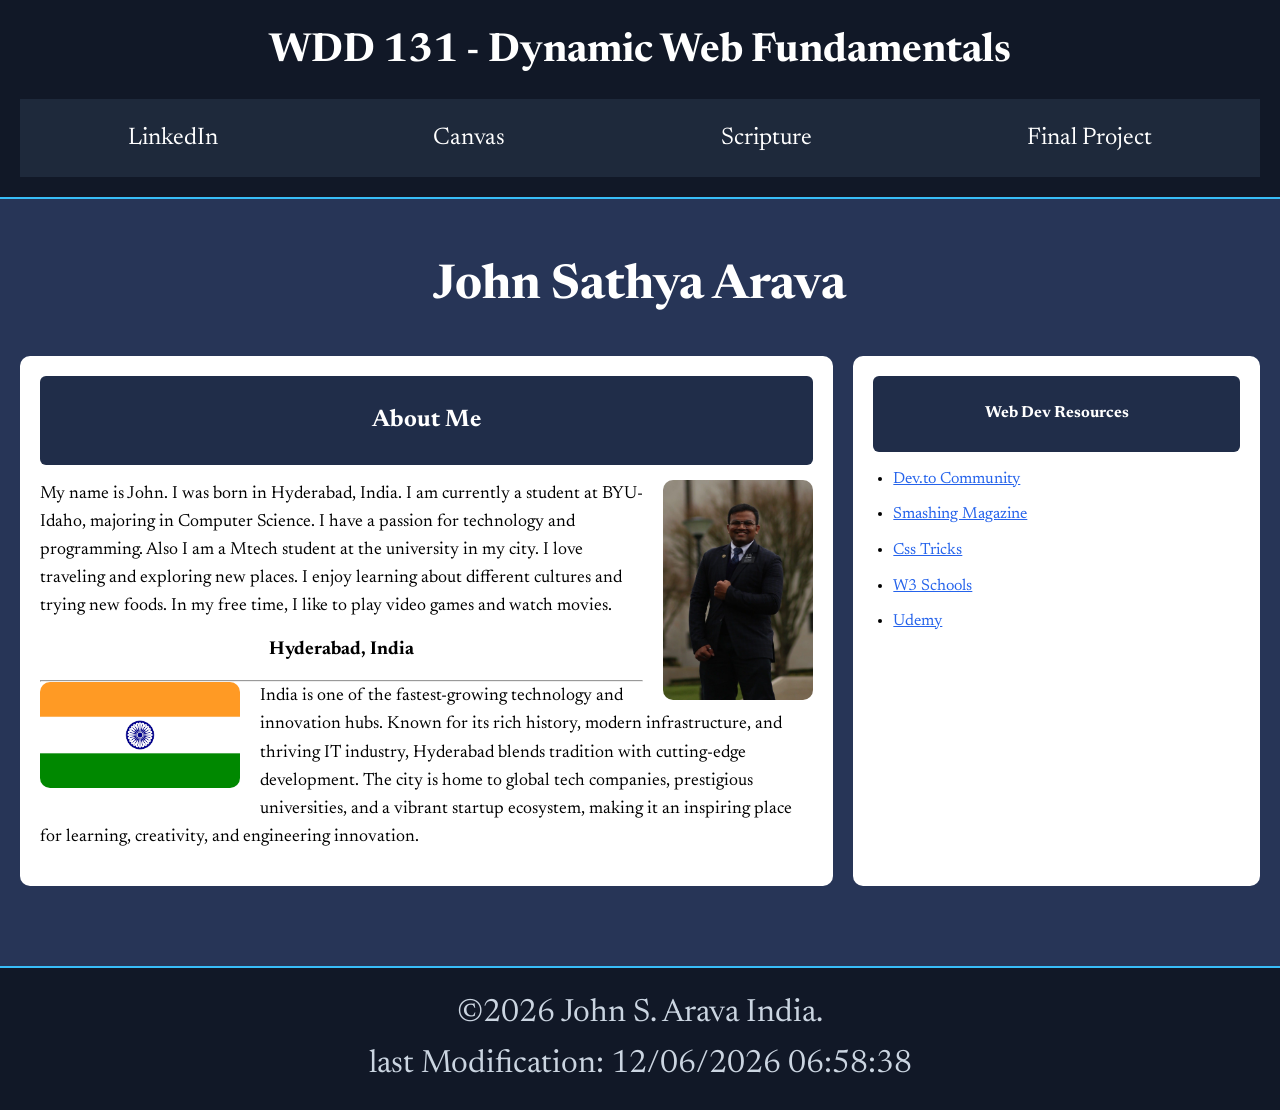
==== index.html @ 997e81eb "chane of file" ====
<!DOCTYPE html>
<html lang="en">
<head>
    <meta charset="UTF-8">
    <meta name="viewport" content="width=device-width, initial-scale=1.0">
    <title>WDD 131 - Dynamic Web Fundamentals - John Sathya Arava</title>
    <meta name="description" content="This is my personal webpage for WDD 131 - Dynamic Web Fundamentals class. It includes information about me, my background, and resources for web development.">
    <meta name="author" content="John Sathya Arava">


    <link rel="preconnect" href="https://fonts.googleapis.com">
    <link rel="preconnect" href="https://fonts.gstatic.com" crossorigin>

    <link href="https://fonts.googleapis.com/css2?family=Newsreader:wght@400;700&display=swap" rel="stylesheet">
    <link rel="icon" href="images/favico.png" type="image/png">
    <link rel="stylesheet" href="styles/base.css">
    <script src="scripts/getdates.js" defer></script>
</head>

<body>
    <header>
        <span id="course-title">WDD 131 - Dynamic Web Fundamentals</span>

        <nav>
        <a href="https://www.linkedin.com/in/john-sathya-arava-4390892a7" target="_blank">LinkedIn</a>
        <a href="https://byupw.instructure.com/profile" target="_blank">Canvas</a>
        <a href="https://www.churchofjesuschrist.org/study/scriptures/ot/jer/1?lang=eng" target="_blank">Scripture</a>
        <a href="#" target="_blank">Final Project</a>   
        </nav>
    </header>  

    <main>
        <h1 class="page-title"> John Sathya Arava</h1>

        <section class="card about-card">
            <div class="card-header">
                <h2>About Me</h2>
            </div>
            <div class="card-content">
                <img src="images/johnarava.jpg" alt="John S. Arava" class="right-image">
                <p>
                    My name is John. I was born in Hyderabad, India. 
                    I am currently a student at BYU-Idaho, majoring in Computer Science. I have a passion for technology and programming. 
                    Also I am a Mtech student at the university in my city.
                    I love traveling and exploring new places. I enjoy learning about different cultures and trying new foods.
                    In my free time, I like to play video games and watch movies.
                </p>
                <h3>Hyderabad, India</h3>
                <hr>
                <img src="images/indianflag.jpg" alt="Hyderabad, India" class="left-image">
                <p>
                    India is one of the fastest-growing technology and innovation hubs. 
                    Known for its rich history, modern infrastructure, and thriving IT industry, Hyderabad blends tradition with cutting-edge development. 
                    The city is home to global tech companies, prestigious universities, and a vibrant startup ecosystem, 
                    making it an inspiring place for learning, creativity, and engineering innovation.
                </p>
            </div>
        </section>

        <section class="card resources-card">
            
            <div class="card-header">
                <h4>Web Dev Resources</h4>
            </div>

            <div class="card-content">
                <ul>
                    <li><a href="#" target="_blank">Dev.to Community</a></li>
                    <li><a href="#" target="_blank">Smashing Magazine</a></li>
                    <li><a href="#" target="_blank">Css Tricks</a></li>
                    <li><a href="#" target="_blank">W3 Schools</a></li>
                    <li><a href="#" target="_blank">Udemy</a></li>
                </ul>
            </div>
        </section>
    </main>

    <footer>
            <p>&copy;<span id="currentYear"></span> John S. Arava India.</p>
            <p>last Modification: <span id="lastModified"></span></p>
        </footer>
</body>
</html>
---- styles/base.css ----
* {
    margin: 0;
    padding: 0;
    box-sizing: border-box;
}

/* ===== BODY ===== */
body {
    background-color: #273557;
    color: white;
    font-family: "Newsreader", serif;
    line-height: 1.6;

    min-height: 100vh;
    display: flex;
    flex-direction: column;
}

/* ===== HEADER ===== */
header {
    background-color: #111827;
    text-align: center;
    padding: 20px;
    border-bottom: 2px solid #38bdf8;
}

/* ===== COURSE TITLE ===== */
#course-title {
    font-size: 2.5rem;
    font-weight: bold;
}

/* ===== NAVIGATION ===== */
nav {
    display: flex;
    justify-content: space-around;
    gap: 20px;
    background-color: #1e293b;
    padding: 10px;
    margin-top: 15px;
}

nav a {
    color: white;
    text-decoration: none;
    font-size: 1.5rem;
    padding: 10px 15px;
    border-radius: 8px;
    transition: 0.3s;
}

nav a:hover {
    background-color: #38bdf8;
    color: black;
}

/* ===== MAIN LAYOUT ===== */
main {
    max-width: 1500px;
    margin: 30px auto;
    padding: 20px;

    display: grid;
    grid-template-columns: 2fr 1fr;
    gap: 20px;

    flex: 1;
}

/* ===== PAGE TITLE ===== */
.page-title {
    grid-column: 1 / -1;
    text-align: center;
    font-size: 3rem;
    margin-bottom: 10px;
}

/* ===== CARD ===== */
.card {
    background-color: white;
    color: black;
    padding: 20px;
    border-radius: 10px;
}

/* ===== CARD HEADERS ===== */
.card-header {
    background-color: #202d49;
    color: white;
    padding: 10px;
    text-align: center;
    border-radius: 6px;
    margin-bottom: 15px;
}

.card-header h1 {
    font-size: 1.5rem;
}

/* ===== TEXT ===== */
.card p {
    font-size: 1.1rem;
    margin-bottom: 15px;
}

.card h2, .card h3, .card h4 {
    text-align: center;
    margin: 15px 0;
}

/* ===== IMAGES ===== */
.right-image {
    float: right;
    width: 150px;
    margin-left: 20px;
    margin-bottom: 10px;
    border-radius: 10px;
}

.left-image {
    float: left;
    width: 200px;
    margin-right: 20px;
    margin-bottom: 10px;
    border-radius: 10px;
}

/* ===== RESOURCE LIST ===== */
.resources-card ul {
    padding-left: 20px;
}

.resources-card li {
    margin-bottom: 10px;
}

.resources-card a {
    color: #2563eb;
}

/* ===== FOOTER ===== */
footer {
    background-color: #111827;
    text-align: center;
    padding: 20px;
    margin-top: 30px;
    border-top: 2px solid #38bdf8;
}

footer p {
    font-size: 2rem;
    color: #cbd5e1;
}
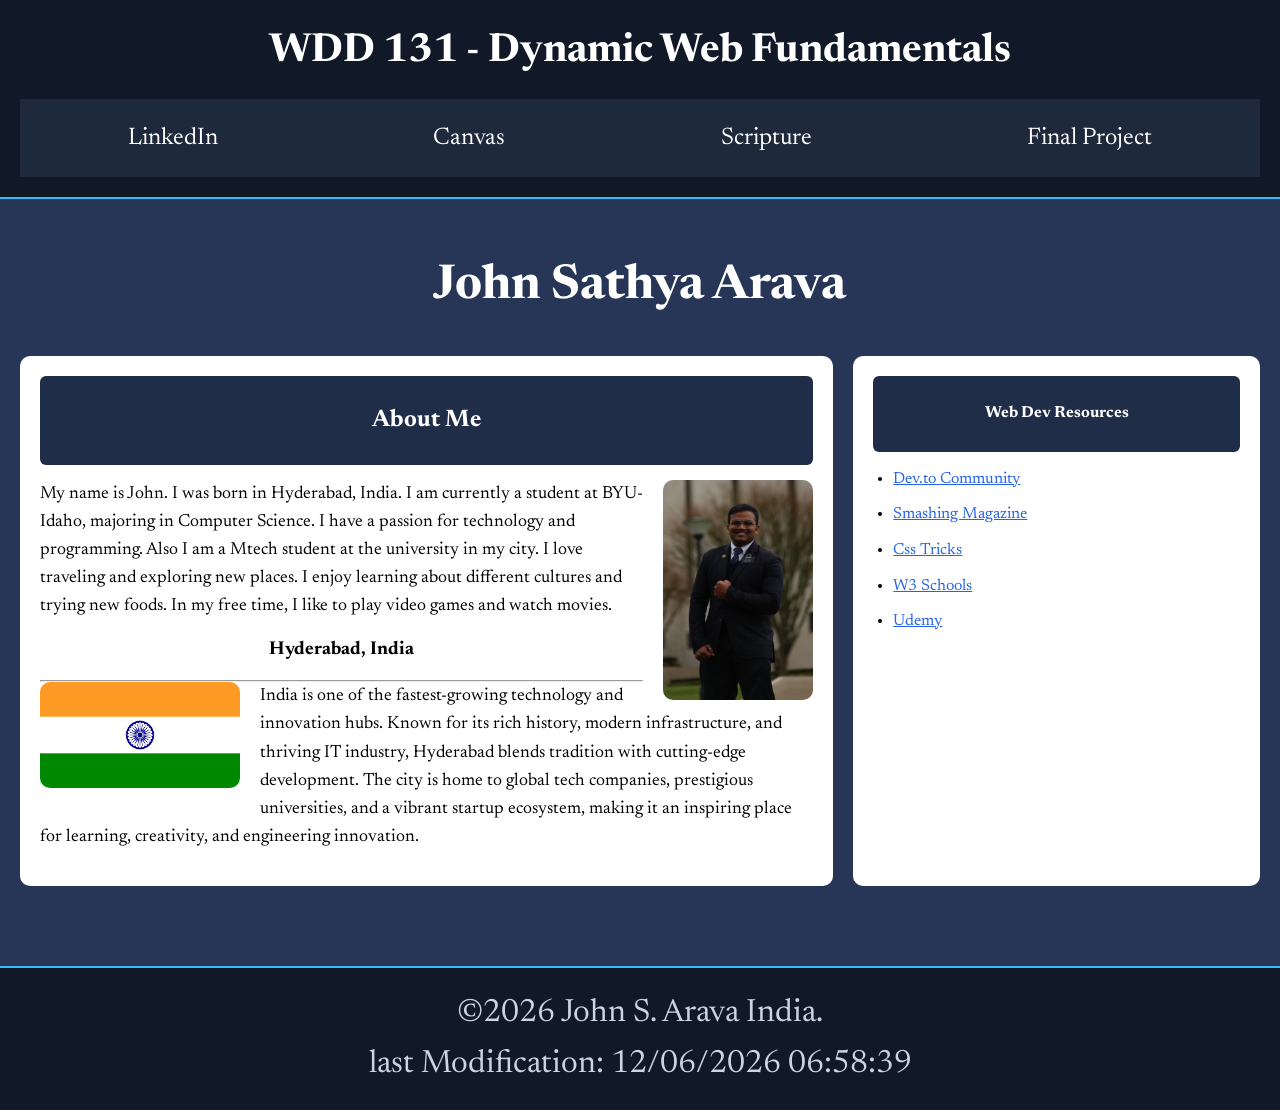
==== commit b743561f: "fix of favcon" ====
--- a/index.html
+++ b/index.html
@@ -12,7 +12,7 @@
     <link rel="preconnect" href="https://fonts.gstatic.com" crossorigin>
 
     <link href="https://fonts.googleapis.com/css2?family=Newsreader:wght@400;700&display=swap" rel="stylesheet">
-    <link rel="icon" href="images/favico.png" type="image/png">
+    <link rel="icon" href="images/favicon.png" type="image/png">
     <link rel="stylesheet" href="styles/base.css">
     <script src="scripts/getdates.js" defer></script>
 </head>
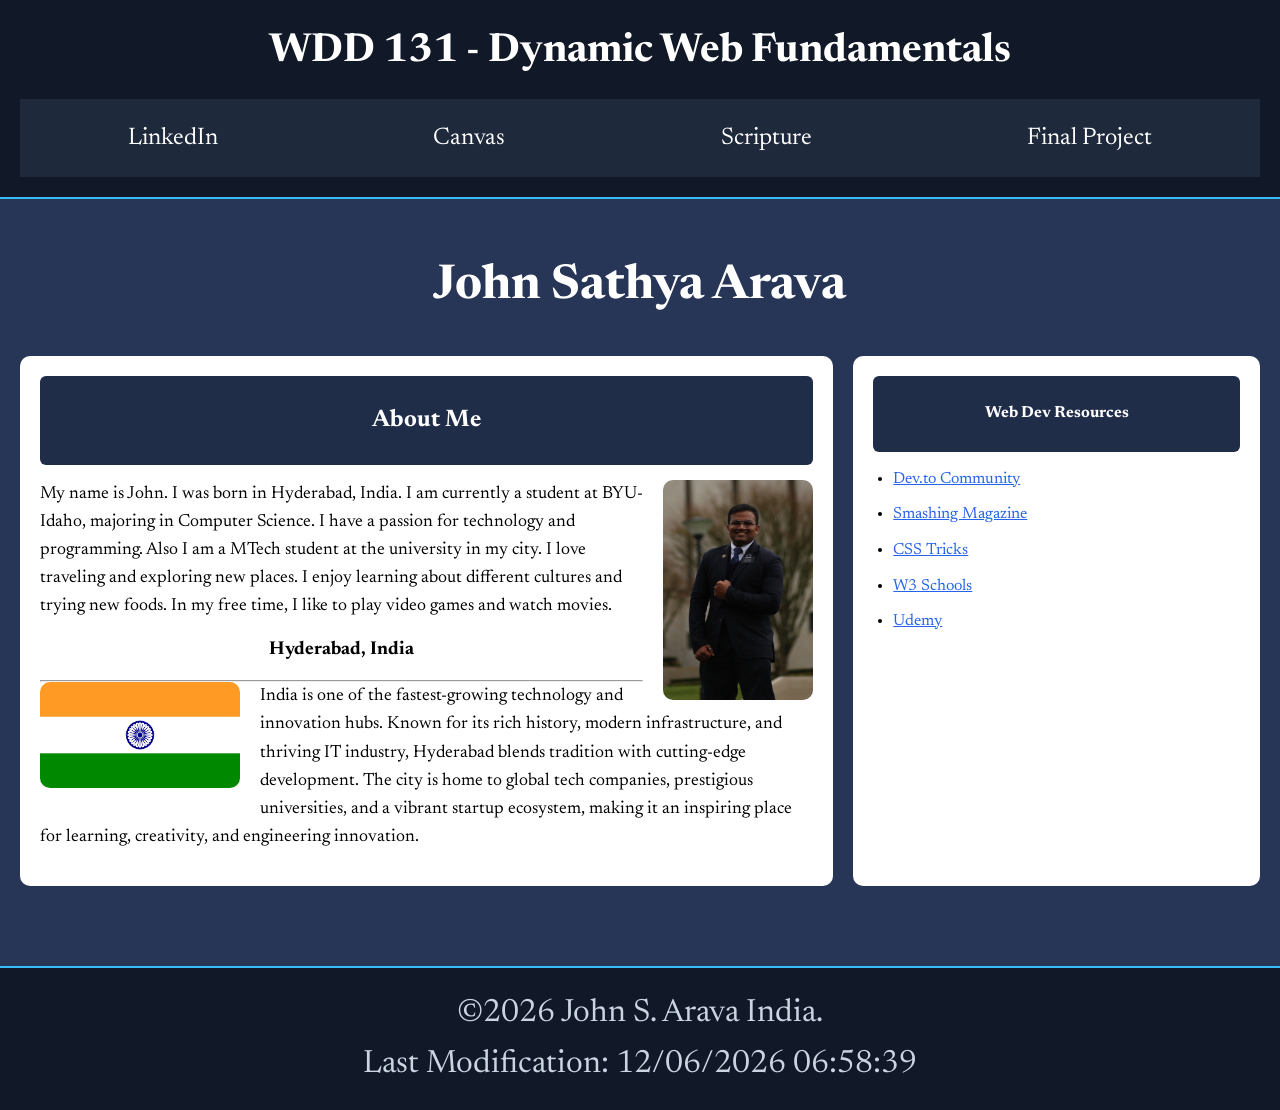
==== commit 896525d0: "fixed a small error in the HTML" ====
--- a/index.html
+++ b/index.html
@@ -4,80 +4,114 @@
     <meta charset="UTF-8">
     <meta name="viewport" content="width=device-width, initial-scale=1.0">
     <title>WDD 131 - Dynamic Web Fundamentals - John Sathya Arava</title>
+
     <meta name="description" content="This is my personal webpage for WDD 131 - Dynamic Web Fundamentals class. It includes information about me, my background, and resources for web development.">
-    <meta name="author" content="John Sathya Arava">
 
+    <meta name="author" content="John S. Arava">
 
     <link rel="preconnect" href="https://fonts.googleapis.com">
+
     <link rel="preconnect" href="https://fonts.gstatic.com" crossorigin>
 
     <link href="https://fonts.googleapis.com/css2?family=Newsreader:wght@400;700&display=swap" rel="stylesheet">
+
     <link rel="icon" href="images/favicon.png" type="image/png">
+
     <link rel="stylesheet" href="styles/base.css">
+
     <script src="scripts/getdates.js" defer></script>
 </head>
 
 <body>
+
     <header>
         <span id="course-title">WDD 131 - Dynamic Web Fundamentals</span>
 
         <nav>
-        <a href="https://www.linkedin.com/in/john-sathya-arava-4390892a7" target="_blank">LinkedIn</a>
-        <a href="https://byupw.instructure.com/profile" target="_blank">Canvas</a>
-        <a href="https://www.churchofjesuschrist.org/study/scriptures/ot/jer/1?lang=eng" target="_blank">Scripture</a>
-        <a href="#" target="_blank">Final Project</a>   
+            <a href="https://www.linkedin.com/in/john-sathya-arava-4390892a7" target="_blank" rel="noopener noreferrer">LinkedIn</a>
+
+            <a href="https://byupw.instructure.com/profile" target="_blank" rel="noopener noreferrer">Canvas</a>
+
+            <a href="https://www.churchofjesuschrist.org/study/scriptures/ot/jer/1?lang=eng" target="_blank" rel="noopener noreferrer">Scripture</a>
+
+            <a href="#" target="_blank" rel="noopener noreferrer">Final Project</a>
         </nav>
-    </header>  
+    </header>
 
     <main>
-        <h1 class="page-title"> John Sathya Arava</h1>
+
+        <h1 class="page-title">John Sathya Arava</h1>
 
         <section class="card about-card">
+
             <div class="card-header">
                 <h2>About Me</h2>
             </div>
+
             <div class="card-content">
+
                 <img src="images/johnarava.jpg" alt="John S. Arava" class="right-image">
+
                 <p>
-                    My name is John. I was born in Hyderabad, India. 
-                    I am currently a student at BYU-Idaho, majoring in Computer Science. I have a passion for technology and programming. 
-                    Also I am a Mtech student at the university in my city.
-                    I love traveling and exploring new places. I enjoy learning about different cultures and trying new foods.
+                    My name is John. I was born in Hyderabad, India.
+                    I am currently a student at BYU-Idaho, majoring in Computer Science.
+                    I have a passion for technology and programming.
+                    Also I am a MTech student at the university in my city.
+                    I love traveling and exploring new places.
+                    I enjoy learning about different cultures and trying new foods.
                     In my free time, I like to play video games and watch movies.
                 </p>
+
                 <h3>Hyderabad, India</h3>
+
                 <hr>
+
                 <img src="images/indianflag.jpg" alt="Hyderabad, India" class="left-image">
+
                 <p>
-                    India is one of the fastest-growing technology and innovation hubs. 
-                    Known for its rich history, modern infrastructure, and thriving IT industry, Hyderabad blends tradition with cutting-edge development. 
-                    The city is home to global tech companies, prestigious universities, and a vibrant startup ecosystem, 
+                    India is one of the fastest-growing technology and innovation hubs.
+                    Known for its rich history, modern infrastructure, and thriving IT industry,
+                    Hyderabad blends tradition with cutting-edge development.
+                    The city is home to global tech companies, prestigious universities,
+                    and a vibrant startup ecosystem,
                     making it an inspiring place for learning, creativity, and engineering innovation.
                 </p>
+
             </div>
+
         </section>
 
         <section class="card resources-card">
-            
+
             <div class="card-header">
                 <h4>Web Dev Resources</h4>
             </div>
 
             <div class="card-content">
+
                 <ul>
-                    <li><a href="#" target="_blank">Dev.to Community</a></li>
-                    <li><a href="#" target="_blank">Smashing Magazine</a></li>
-                    <li><a href="#" target="_blank">Css Tricks</a></li>
-                    <li><a href="#" target="_blank">W3 Schools</a></li>
-                    <li><a href="#" target="_blank">Udemy</a></li>
+                    <li><a href="#" target="_blank" rel="noopener noreferrer">Dev.to Community</a></li>
+
+                    <li><a href="#" target="_blank" rel="noopener noreferrer">Smashing Magazine</a></li>
+
+                    <li><a href="#" target="_blank" rel="noopener noreferrer">CSS Tricks</a></li>
+
+                    <li><a href="#" target="_blank" rel="noopener noreferrer">W3 Schools</a></li>
+
+                    <li><a href="#" target="_blank" rel="noopener noreferrer">Udemy</a></li>
                 </ul>
+
             </div>
+
         </section>
+
     </main>
 
     <footer>
-            <p>&copy;<span id="currentYear"></span> John S. Arava India.</p>
-            <p>last Modification: <span id="lastModified"></span></p>
-        </footer>
+        <p>&copy;<span id="currentYear"></span> John S. Arava India.</p>
+
+        <p>Last Modification: <span id="lastModified"></span></p>
+    </footer>
+
 </body>
 </html>
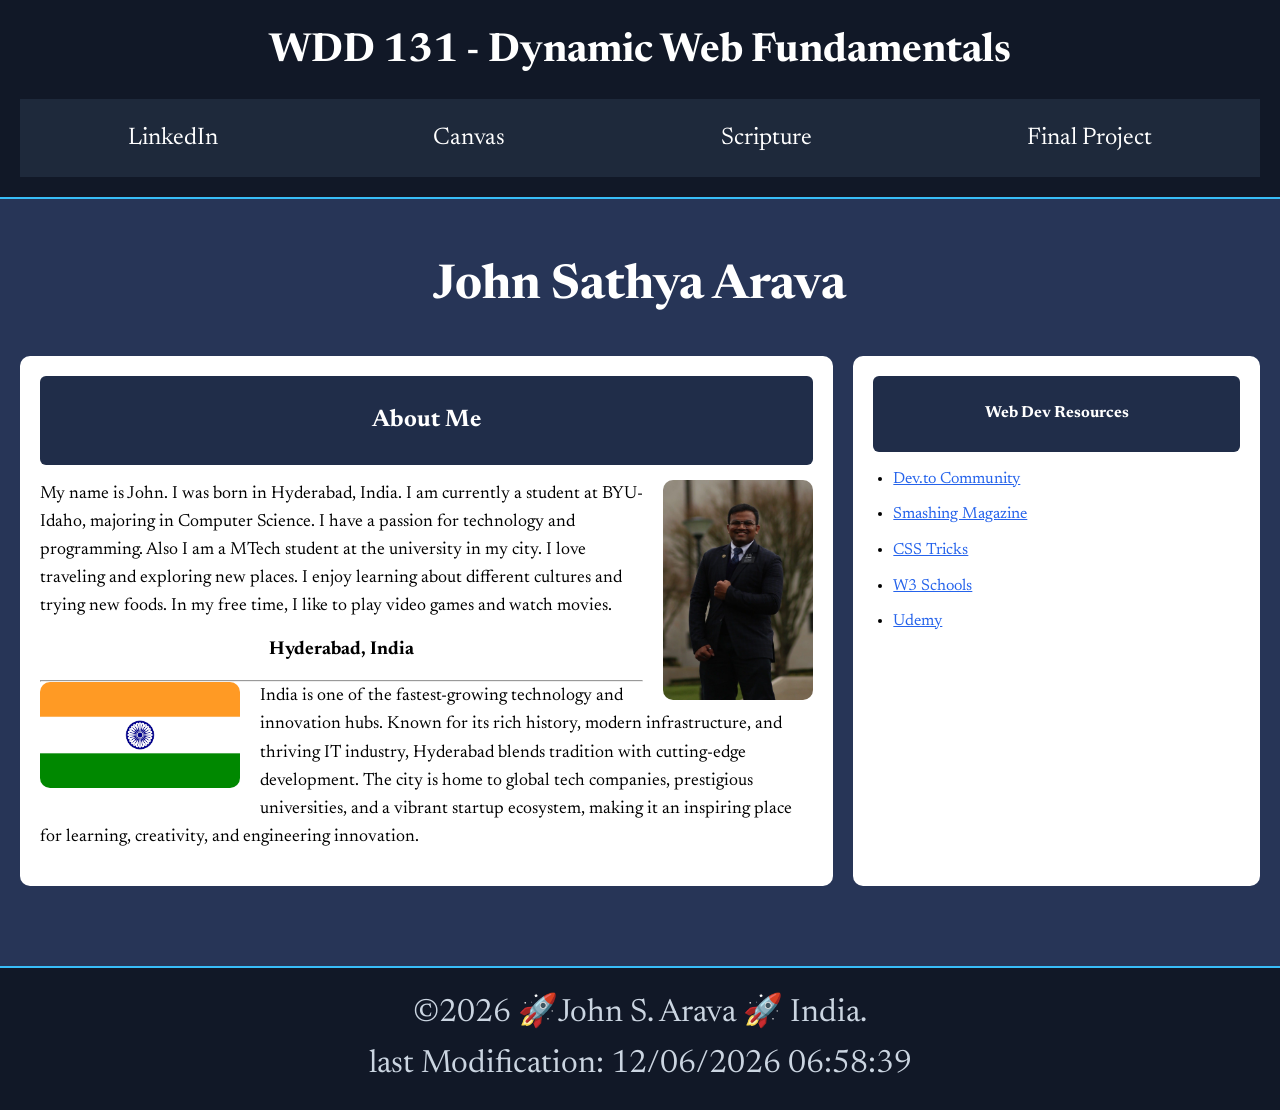
==== commit 312b34b4: "Done with the Place" ====
--- a/index.html
+++ b/index.html
@@ -108,9 +108,8 @@
     </main>
 
     <footer>
-        <p>&copy;<span id="currentYear"></span> John S. Arava India.</p>
-
-        <p>Last Modification: <span id="lastModified"></span></p>
+            <p>&copy;<span id="currentYear"></span> 🚀John S. Arava 🚀 India.</p>
+            <p>last Modification: <span id="lastModified"></span></p>
     </footer>
 
 </body>
